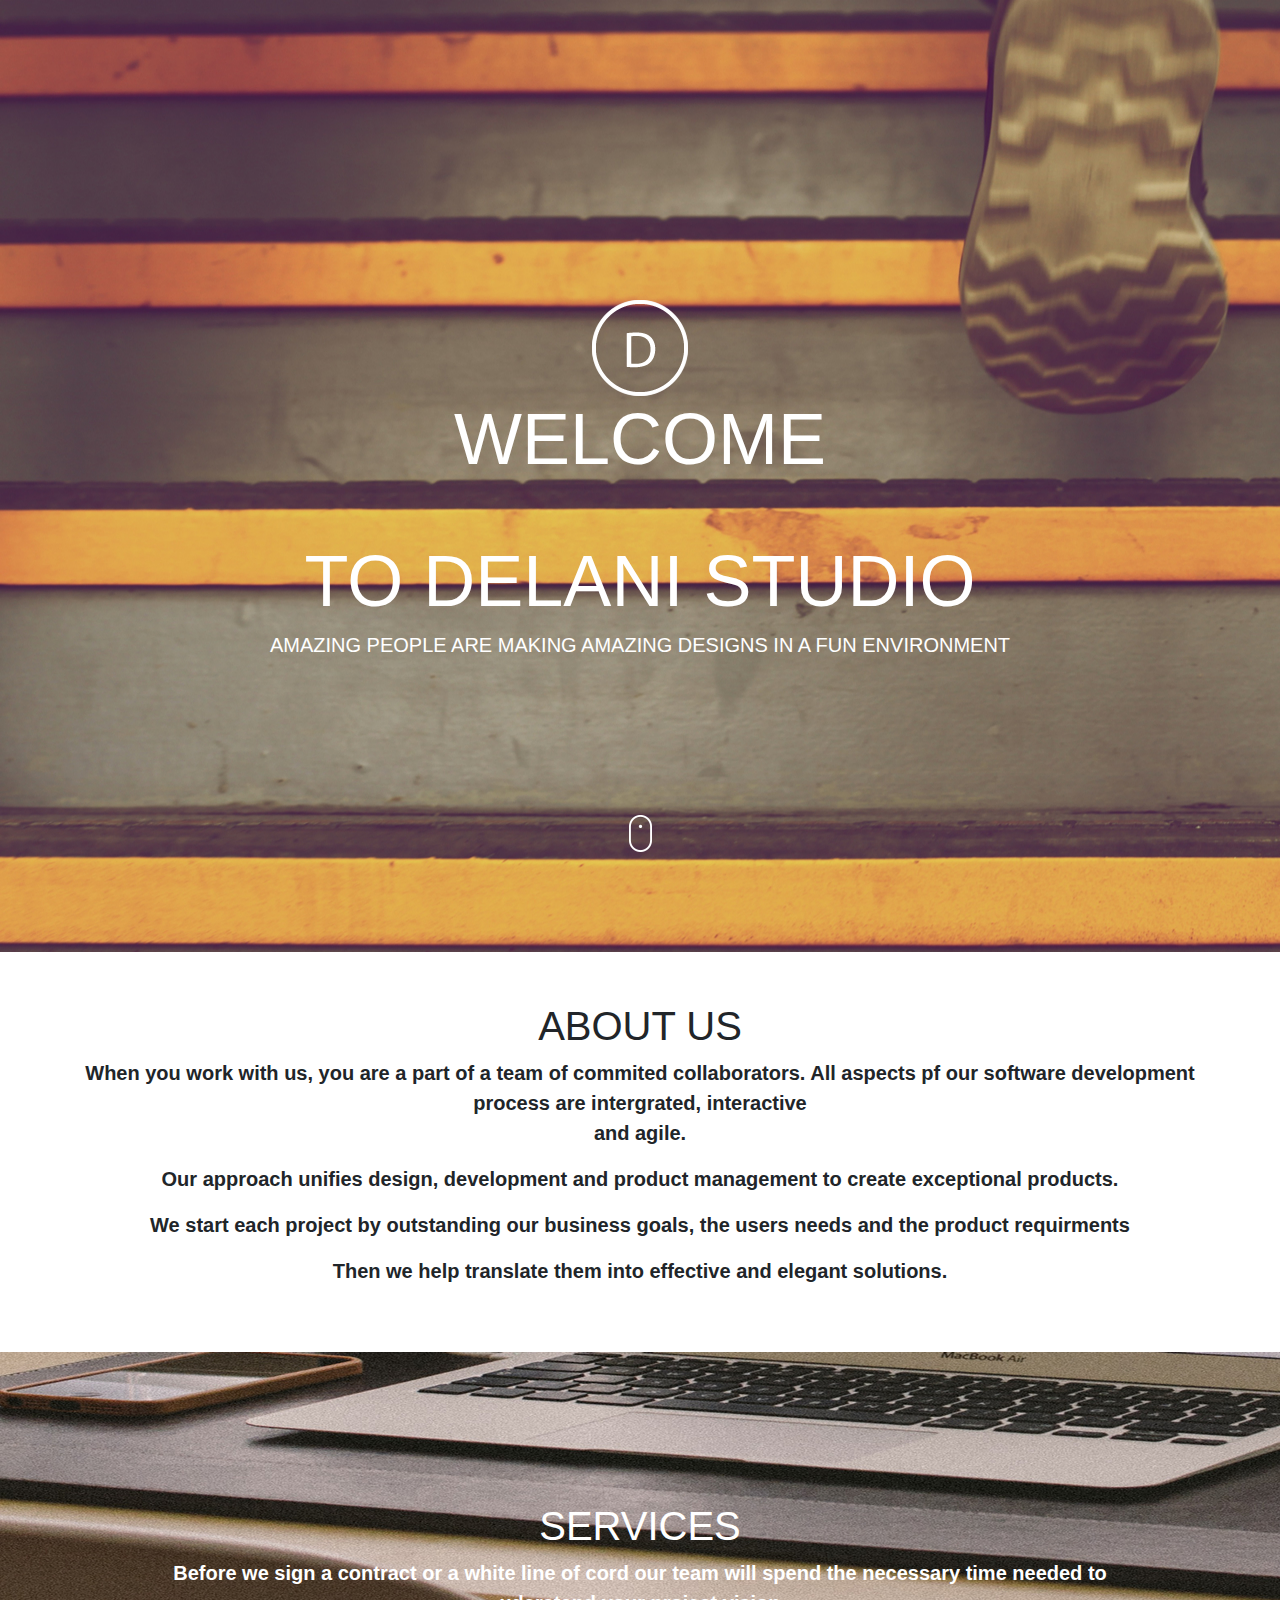
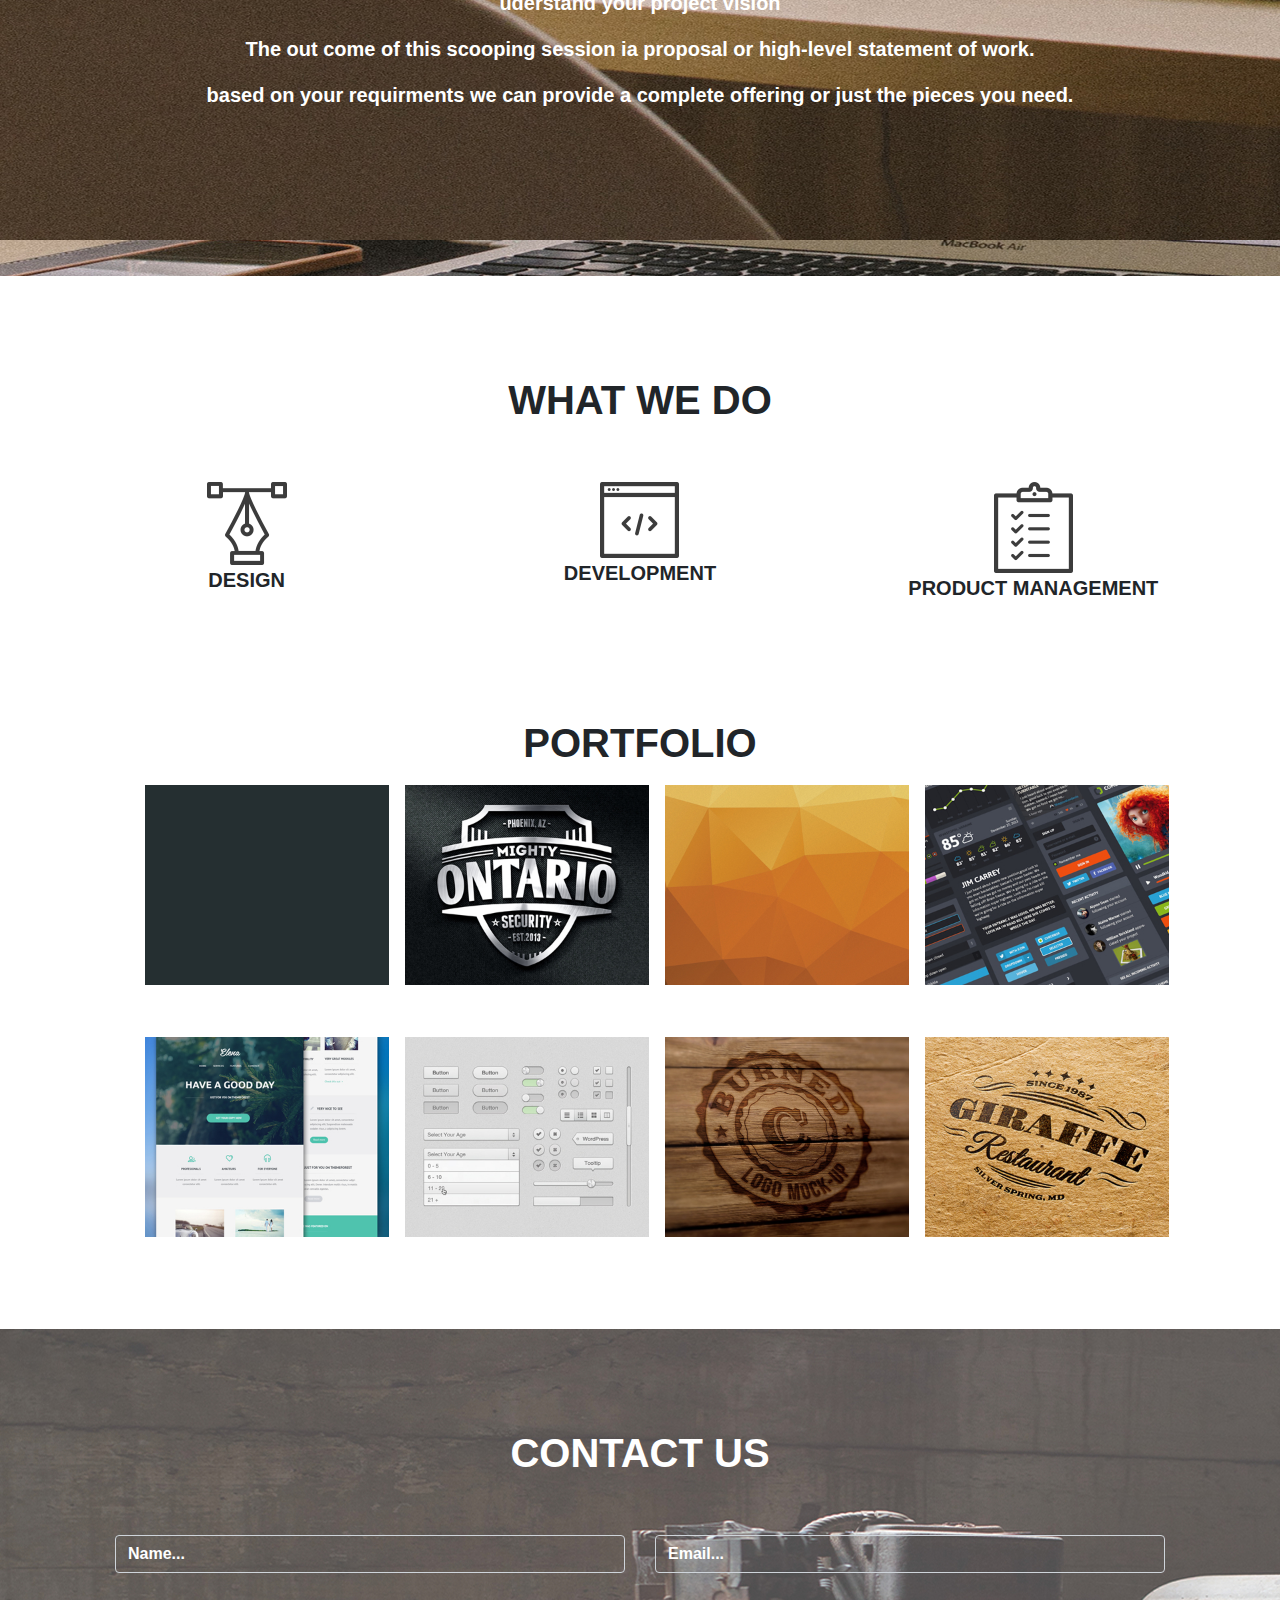
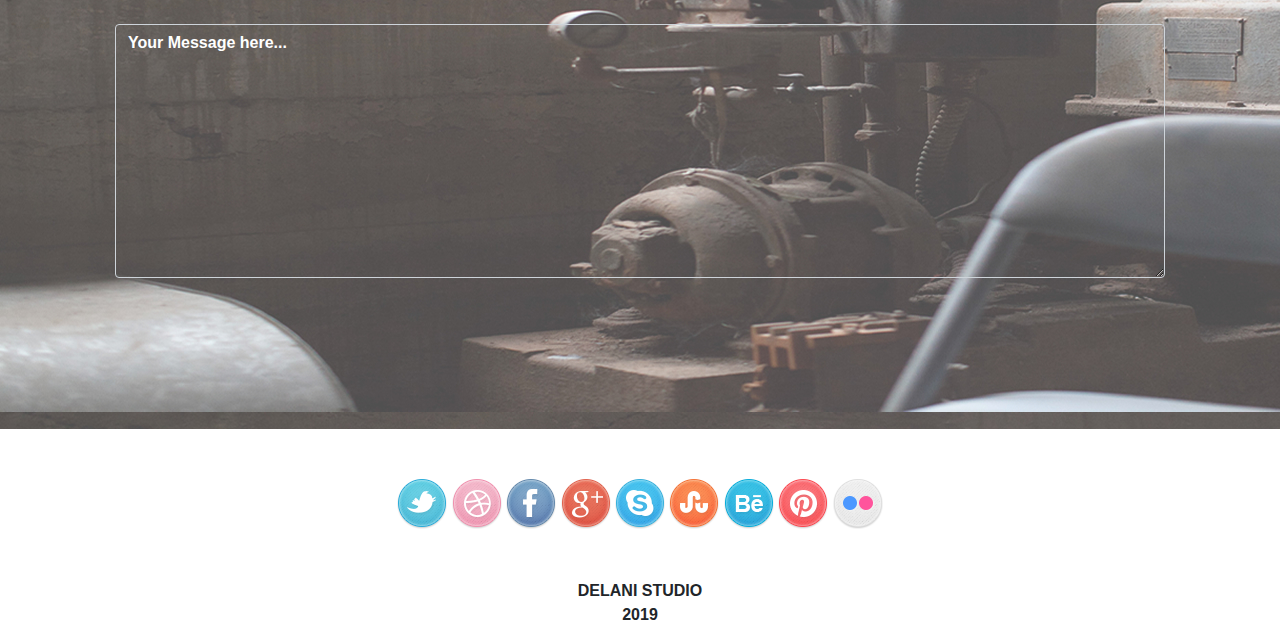
==== index.html @ 81c11852 "aadding hover lebels" ====
<!DOCTYPE html>
<html lang="en">
<head>
    <meta charset="UTF-8">
    <meta name="viewport" content="width=device-width>, initial-scale=1.0">
    <title>Document</title>
    <link rel="stylesheet" href="css/bootstrap.css">
    <link rel="stylesheet" href="css/styles.css">
    <script src="js/jquery-3.4.1.js"></script>
    <script src="js/scripts.js"></script>
</head>
<body>
    <div class="container-fluid">
<!--home-->
        <div class="row home_background">
            <div class="col-md-12 home_background_text">
                <img src="image/logo/logo.png" alt="">
                <h1 class="display-3">WELCOME</h1><br><br>
                <h1 class="display-3">TO DELANI STUDIO</h1>
                <h5>AMAZING PEOPLE ARE MAKING AMAZING DESIGNS IN A FUN ENVIRONMENT</h5>
            </div>
            <div class="col-md-12 mouse_click">
                <img src="image/mouse_click.png" alt="">
            </div>
        </div> 
<!--abt us-->
        <div class="row aboutus_section">
          <div class="col-md-12 aboutus_section_text">
              <h1 class="display-6">ABOUT US</h1>
              <p>When you work with us, you are a part of a team of commited collaborators.
                 All aspects pf our software development process are intergrated,
                 
                 
                 
                 interactive <br>
                 and agile.</p>

              <p> Our approach unifies design, development and product management to create
                 exceptional products.</p>

                <p> We start each project by outstanding our business goals, the users needs and
                 the product requirments <br>
                 <p>Then we help translate them into effective and elegant solutions.</p>
              </p>
          </div>
        </div>
        
        <!--services-->
        <div class="row services">
        <div class="col-md-12 services_section">
           <h1 class="display-6">SERVICES</h1>
           <p>Before we sign a contract or a white line of cord our team will spend the necessary time needed
               to uderstand your project vision
           </p>
           <p>The out come of this scooping session ia proposal or high-level statement of work.</p>

           <p>based on your requirments we can provide a complete offering or just the 
               pieces you need.
           </p>
        </div>
        </div>
        <!--what we do-->
        <div class="row what_we_do_section">
            <div class="col-md-12 what_we_do">
              <h1><b>WHAT WE DO</b></h1>
            </div>
            <div class="col-md-4 clickable1">
               <img src="image/services_icons/design_icon.png" alt="" class="img11">
               <p><b>DESIGN</b></p>
               <div class="textclickable1">
                   <p>Our design practice offers a full range of services including brand strategy, interaction and visual design and user experience testing.</p>
                   <p>Throughout your project, our designers create and implement visual design and workflows, solicit user feedback and work with you to make sure what gets built is what is needed.</p>
               </div>
            </div>
            <div class="col-md-4 clickable2">
               <img src="image/services_icons/dev_icon.png" alt="" class="img22">
               <p><b>DEVELOPMENT</b></p>
               <div class="textclickable2">
               <p>
                All engineers are fluent in the latest enterprise, mobile and web development technologies.</p>
                <p>They collaborate with your team to write, and improve code on a daily basis, using proven practices such as test-driven development and pair programming.
                </p>
            </div>
            </div>
            <div class="col-md-4 clickable3">
                <img src="image/services_icons/product_icon.png" alt="" class="img33">
                <p><b>PRODUCT MANAGEMENT</b></p>
                <div class="textclickable3">
                    <p>Planning and development is iterative. Because we are constantly coding and testing, the products we build are always ready to go live. </p>
                    <p>This iterative process allows for changes as business requirements evolve.</p>
                </div>
            </div>
        </div>
        <!--portfolio-->
        <div class="container">
            <div class="row portfolio">
                <div class="col-md-12 portfolio_section">
                   <h1><b>PORTFOLIO</b></h1>
                </div>
                <div class="col-md-3 port1">
                    <figure class="port-item">
                   <img src="image/portfolio/work4.jpg" alt="" class="image_class">
                   <figcaption class="img-name">
                       <h5>work1</h5>
                   </figcaption>
                </figure>
                </div>
                <div class="col-md-3 port2">
                    <figure class ="port-item">
                    <img src="image/portfolio/work3.jpg" alt="" class="image_class">
                    <figcaption class="img-name">
                        <h5>work2</h5>
                    </figcaption>
                </figure>
                </div>
                <div class="col-md-3 port3">
                    <figure class="port-item">
                    <img src="image/portfolio/work2.jpg" alt=""  class="image_class">
                    <figcaption class="img-name">
                        <h5>work3</h5>
                    </figcaption>
                </figure>
                </div>
                <div class="col-md-3 port4">
                    <figure class="port-item">
                    <img src="image/portfolio/work1.jpg" alt=""  class="image_class">
                    <figcaption class="img-name">
                        <h5>work4</h5>
                    </figcaption>
                </figure>
                </div>
                <div class="col-md-3">
                    <figure class="port-item">
                    <img src="image/portfolio/work5.jpg" alt="" class="image_class">
                    <figcaption class="img-name">
                        <h5>work5</h5>
                    </figcaption>
                </figure>
                </div>
                <div class="col-md-3">
                    <figure class="port-item">
                    <img src="image/portfolio/work6.jpg" alt="" class="image_class">
                    <figcaption class="img-name">
                        <h5>work6</h5>
                    </figcaption>
                </figure>
                </div>
                <div class="col-md-3">
                    <figure class="port-item">
                    <img src="image/portfolio/work7.jpg" alt="" class="image_class">
                    <figcaption class="img-name">
                        <h5>work7</h5>
                    </figcaption>
                </figure>
                </div>
                <div class="col-md-3">
                    <figure class="port-item">
                    <img src="image/portfolio/work8.jpg" alt="" class="image_class">
                    <figcaption class="img-name">
                        <h5>work8</h5>
                    </figcaption>
                </figure>
                </div>
            </div>
        </div>
        <!--contact us-->
        <div class="row contact_us_section">
            <div class="col-md-12 contact_us">
                <h1><b>CONTACT US</b></h1>
            </div>
            <div class="col-md-6">
                <input type="text" class="form-control transparent" id="formGroupExampleInput" placeholder="Name...">
            </div>
            <div class="col-md-6">
                <input type="text" class="form-control transparent" id="formGroupExampleInput" placeholder="Email...">
            </div>
            <div class="col-md-12">
                <textarea class="form-control transparent" id="exampleFormControlTextarea1" rows="10" placeholder="Your Message here..."></textarea>
              </div>
        </div>
        <!--social icons-->
        <div class="row social_icons_section">
            <div class="col-md-12 social_icons">
                <img src="image/social_icons/twitter.png" alt="">
                <img src="image/social_icons/dribble.png" alt="">
                <img src="image/social_icons/facebook.png" alt="">
                <img src="image/social_icons/g_plus.png" alt="">
                <img src="image/social_icons/skype.png" alt="">
                <img src="image/social_icons/stumble_upon.png" alt="">
                <img src="image/social_icons/behance.png" alt="">
                <img src="image/social_icons/pinterest.png" alt="">
                <img src="image/social_icons/flickr.png" alt="">
            </div> 
        </div>
        <!--delani end-->
        <div class="row denlani_end_section">
            <div class="col-md-12 delani_end">
                <p><b>DELANI STUDIO<br>2019</b></p>
             
            </div>
        </div>
    </div>
</body>
</html>
---- css/styles.css ----
.home_background{
    height: auto;
    width: auto;
    background-image: url("../image/backgrounds/h_img.jpg");
}
.home_background_text{
    color: white;
    text-align: center;
    margin-top: 300px;
}
.mouse_click{
    text-align: center;
    margin-top: 50px;
    padding: 100px;
}
.aboutus_section_text{
    text-align: center;
    padding: 50px;
    font-weight: bold;
    font-size: 20px;
}
.services_section{
    background-image: url("../image/backgrounds/s_image.jpg");
    height: auto;
    width: auto;
    text-align: center;
    color: white;
    padding: 150px;
    font-size: 20px;
    font-weight: bold;
}
.what_we_do_section{
    height: auto;
    width: auto;
    padding: 50px;
    font-size: 20px;
    text-align: center;
}
.what_we_do{
    padding: 50px;
    text-align: center;
    font-size: 20px;
    font-weight: bold;
}
.portfolio_section{
    text-align: center;
    height: auto;
    width: auto;
}
.image_class{
    margin: 10px;
    height: 200px;
    width: auto;
}
.port{
    width: 25em;
    margin: 2em auto;
}
.port-item{
    height: auto;
    width: 48.618784527%;
    float: left;
    margin-bottom: 2em;
    position: relative;
}
.port-item:first-child{
    margin-right:2.762430939%;
}
.port-item-img{
    width: 100%;
}
.port-item:hover .img-name{
    /*opacity:1;*/
}
.img-name{
    position: absolute;
    top: 0;
    margin: 0;
    height: 100%;
    width: 100%;
    text-align: center;
    display: none;
    background-color: white;
    font-weight: ;
}
.img-name h5{
    position: absolute;
    color: black;
    top: 33%;
    width: 100%;
    text-align: center;
    font-weight: 20px;
}
.portfolio{
    text-align: center;
    padding: 50px;
}

.contact_us_section{
    background-image: url("../image/backgrounds/c_image.jpg");
    height: 700px;
    width: auto;
    text-align: center;
    color: white;
    padding: 100px;
}
.transparent{
    background-color: rgba(0, 0, 0, 0);
    color: white;
}
.form-control::-webkit-input-placeholder{
    color: white;
    font-weight: bold;
}
.social_icons{
    padding: 50px;
    height: auto;
    width: auto;
    text-align: center;
}
.delani_end{
    height: auto;
    width: auto;
    text-align: center;
}
.textclickable1,.textclickable2,.textclickable3{
    display: none;
}
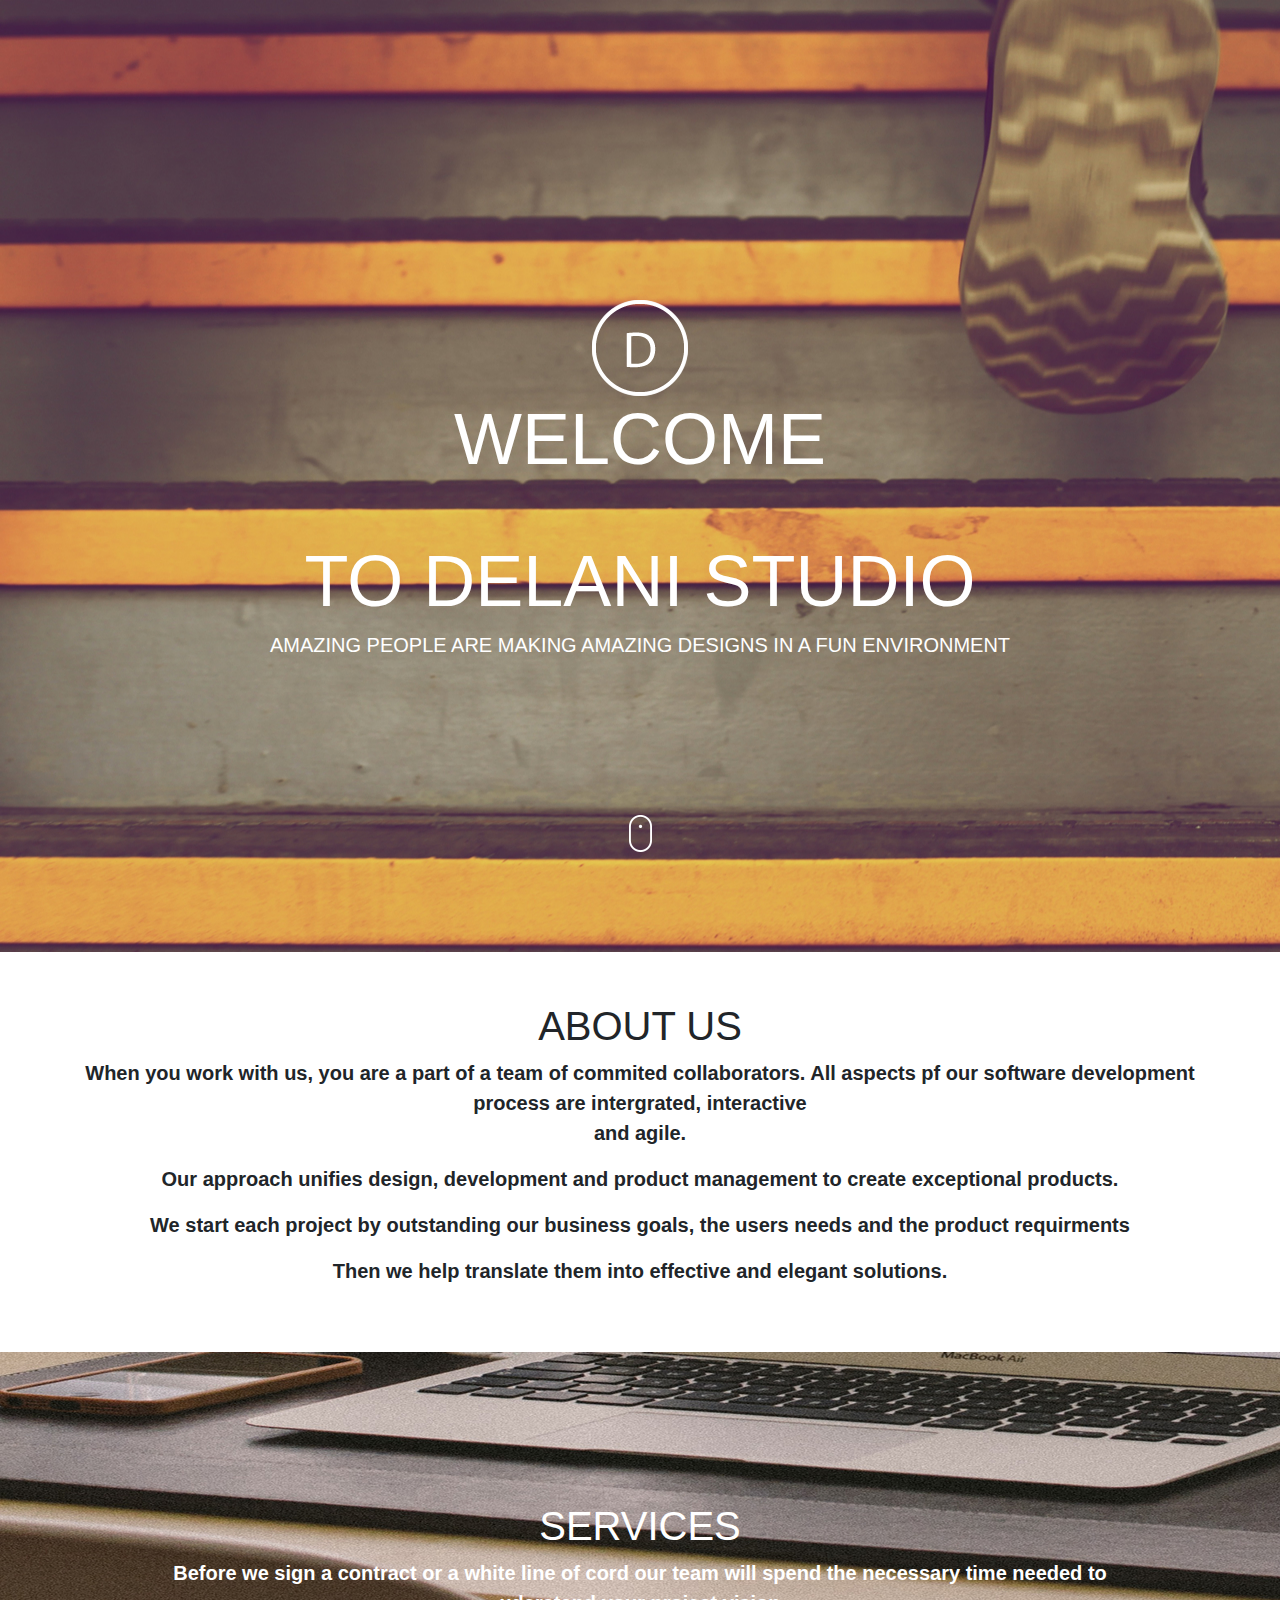
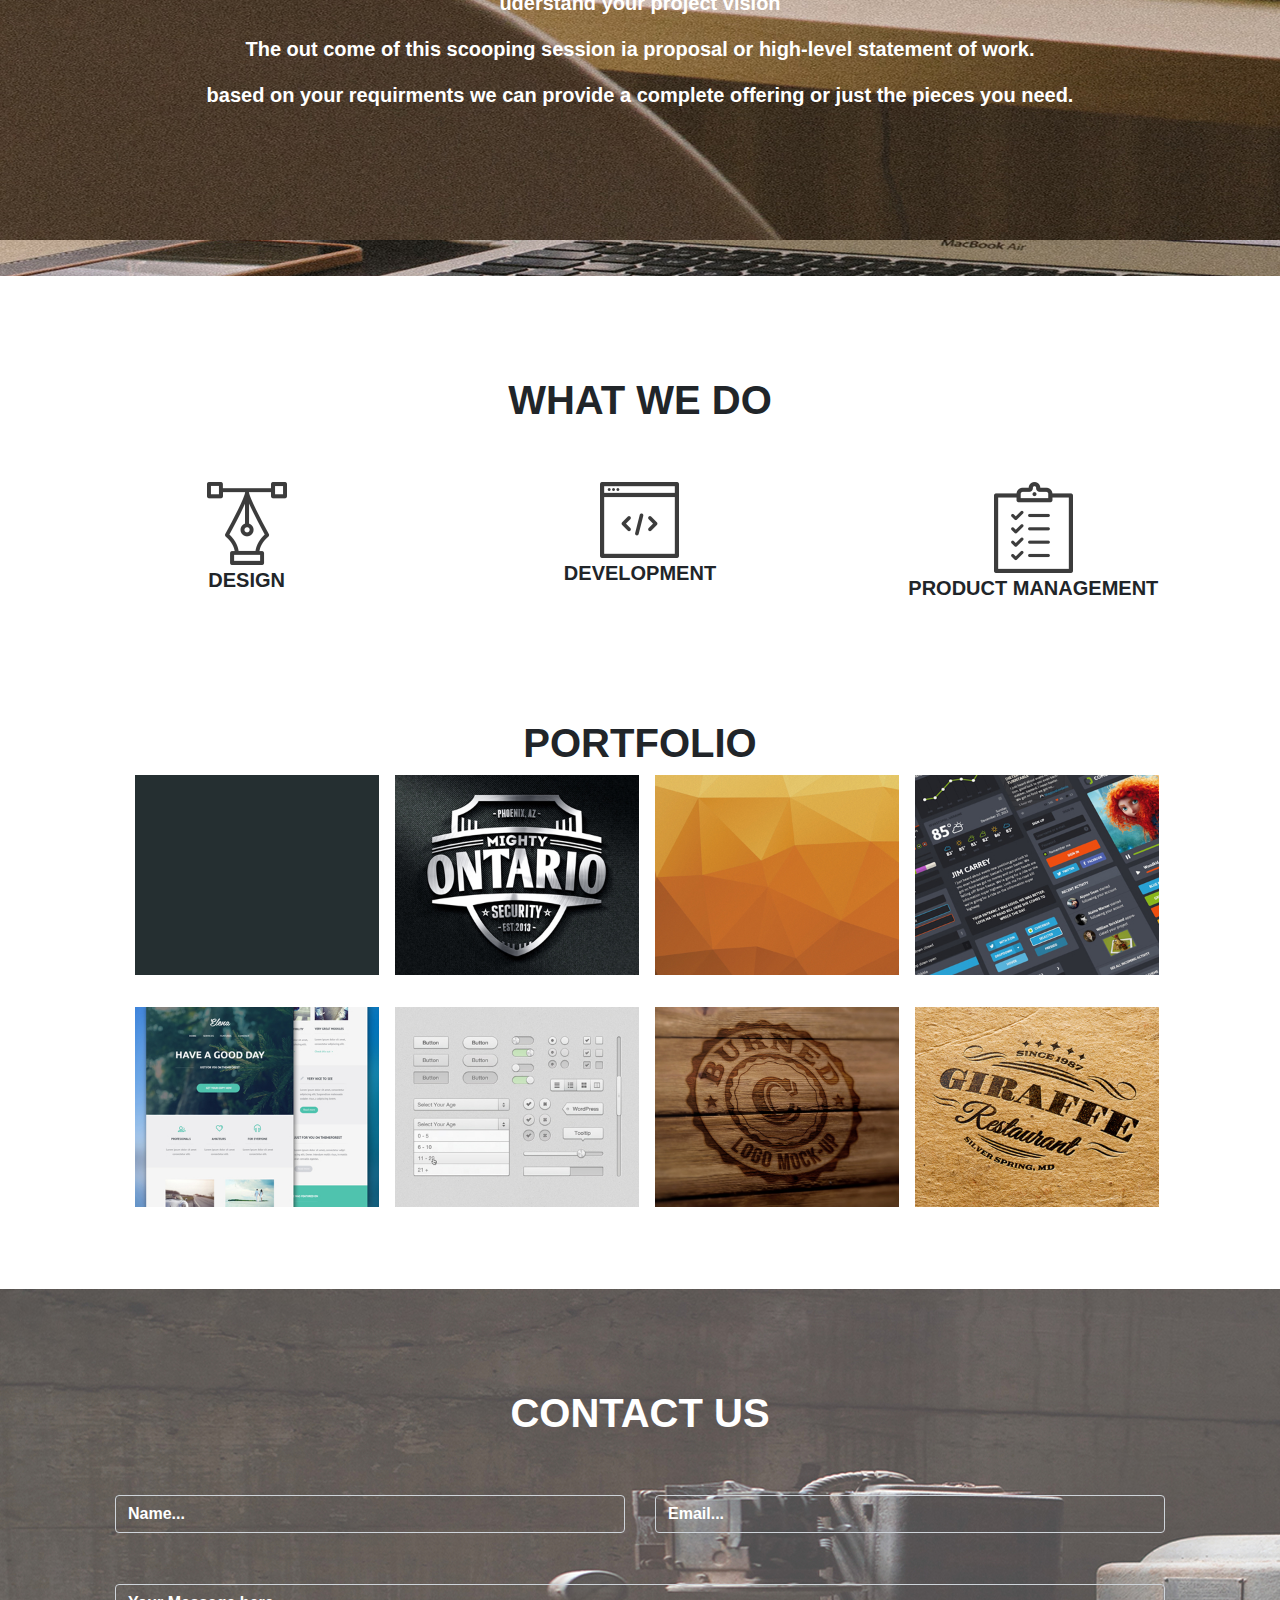
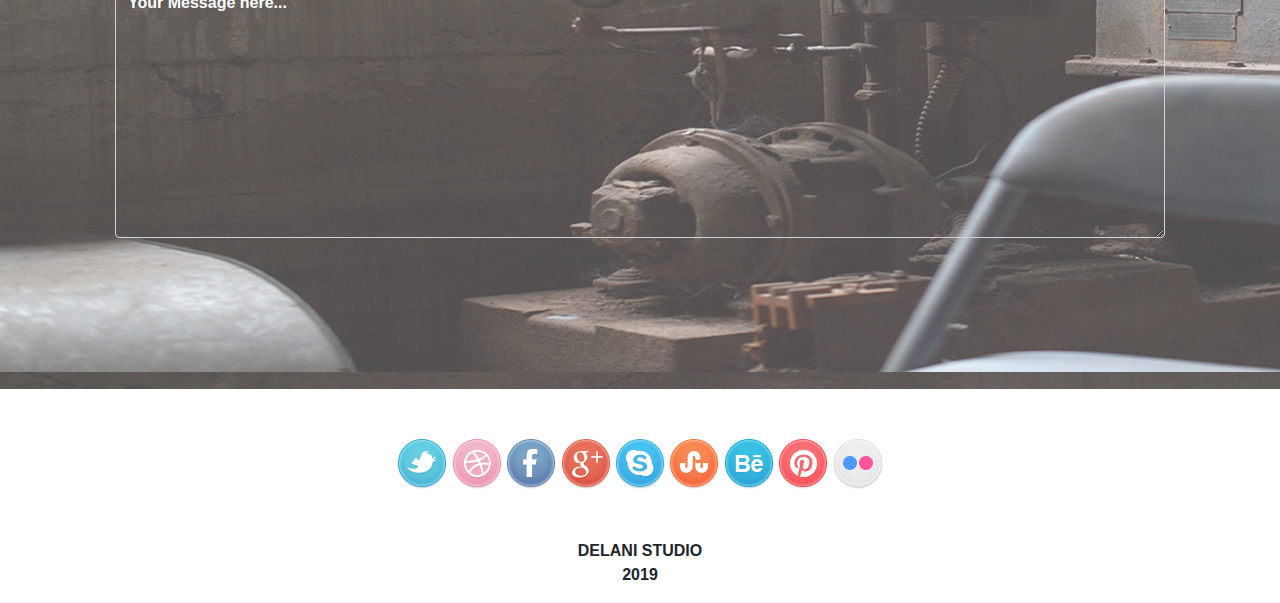
==== commit f346d492: "made hover responsive" ====
--- a/index.html
+++ b/index.html
@@ -97,69 +97,69 @@
                 <div class="col-md-12 portfolio_section">
                    <h1><b>PORTFOLIO</b></h1>
                 </div>
-                <div class="col-md-3 port1">
-                    <figure class="port-item">
-                   <img src="image/portfolio/work4.jpg" alt="" class="image_class">
-                   <figcaption class="img-name">
-                       <h5>work1</h5>
-                   </figcaption>
-                </figure>
-                </div>
-                <div class="col-md-3 port2">
-                    <figure class ="port-item">
-                    <img src="image/portfolio/work3.jpg" alt="" class="image_class">
-                    <figcaption class="img-name">
-                        <h5>work2</h5>
+                <div class="col-md-3">
+                    <figure class="gallery-item">
+                        <img src="image/portfolio/work4.jpg" class="image_class">
+                        <figcaption class="img-title">
+                            <h5>project1</h5>    
+                        </figcaption>
+                    </figure>
+                </div>
+                <div class="col-md-3">
+                    <figure class="gallery-item">
+                        <img src="image/portfolio/work3.jpg" class="image_class">
+                        <figcaption class="img-title">
+                            <h5>project2</h5>    
+                        </figcaption>
+                    </figure>
+                </div>
+                <div class="col-md-3">
+                    <figure class="gallery-item">
+                        <img src="image/portfolio/work2.jpg" class="image_class">
+                        <figcaption class="img-title">
+                            <h5>project3</h5>    
+                        </figcaption>
+                    </figure>
+                </div>
+                <div class="col-md-3">
+                    <figure class="gallery-item">
+                        <img src="image/portfolio/work1.jpg" class="image_class">
+                        <figcaption class="img-title">
+                            <h5>project4</h5>    
+                        </figcaption>
+                    </figure>
+                </div>
+                <div class="col-md-3">
+                    <figure class="gallery-item">
+                    <img src="image/portfolio/work5.jpg" class="image_class" >
+                    <figcaption class="img-title">
+                        <h5>project5</h5>
                     </figcaption>
                 </figure>
                 </div>
-                <div class="col-md-3 port3">
-                    <figure class="port-item">
-                    <img src="image/portfolio/work2.jpg" alt=""  class="image_class">
-                    <figcaption class="img-name">
-                        <h5>work3</h5>
-                    </figcaption>
-                </figure>
-                </div>
-                <div class="col-md-3 port4">
-                    <figure class="port-item">
-                    <img src="image/portfolio/work1.jpg" alt=""  class="image_class">
-                    <figcaption class="img-name">
-                        <h5>work4</h5>
-                    </figcaption>
-                </figure>
-                </div>
-                <div class="col-md-3">
-                    <figure class="port-item">
-                    <img src="image/portfolio/work5.jpg" alt="" class="image_class">
-                    <figcaption class="img-name">
-                        <h5>work5</h5>
-                    </figcaption>
-                </figure>
-                </div>
-                <div class="col-md-3">
-                    <figure class="port-item">
-                    <img src="image/portfolio/work6.jpg" alt="" class="image_class">
-                    <figcaption class="img-name">
-                        <h5>work6</h5>
-                    </figcaption>
-                </figure>
-                </div>
-                <div class="col-md-3">
-                    <figure class="port-item">
-                    <img src="image/portfolio/work7.jpg" alt="" class="image_class">
-                    <figcaption class="img-name">
-                        <h5>work7</h5>
-                    </figcaption>
-                </figure>
-                </div>
-                <div class="col-md-3">
-                    <figure class="port-item">
-                    <img src="image/portfolio/work8.jpg" alt="" class="image_class">
-                    <figcaption class="img-name">
-                        <h5>work8</h5>
-                    </figcaption>
-                </figure>
+                <div class="col-md-3">
+                    <figure class="gallery-item">
+                        <img src="image/portfolio/work6.jpg" class="image_class">
+                        <figcaption class="img-title">
+                            <h5>project6</h5>    
+                        </figcaption>
+                    </figure>
+                </div>
+                <div class="col-md-3">
+                    <figure class="gallery-item">
+                        <img src="image/portfolio/work7.jpg" class="image_class">
+                        <figcaption class="img-title">
+                            <h5>project7</h5>    
+                        </figcaption>
+                    </figure>
+                </div>
+                <div class="col-md-3">
+                    <figure class="gallery-item">
+                        <img src="image/portfolio/work8.jpg" class="image_class">
+                        <figcaption class="img-title">
+                            <h5>project8</h5>    
+                        </figcaption>
+                    </figure>
                 </div>
             </div>
         </div>
--- a/css/styles.css
+++ b/css/styles.css
@@ -48,49 +48,45 @@
     width: auto;
 }
 .image_class{
-    margin: 10px;
     height: 200px;
     width: auto;
 }
-.port{
+.gallery {
     width: 25em;
     margin: 2em auto;
 }
-.port-item{
+
+.gallery-item {
     height: auto;
     width: 48.618784527%;
     float: left;
     margin-bottom: 2em;
     position: relative;
 }
-.port-item:first-child{
-    margin-right:2.762430939%;
-}
-.port-item-img{
-    width: 100%;
-}
-.port-item:hover .img-name{
-    /*opacity:1;*/
-}
-.img-name{
+
+    .gallery-item:first-child {
+        margin-right: 2.762430939%;
+    }
+.img-title {
     position: absolute;
     top: 0;
     margin: 0;
     height: 100%;
     width: 100%;
     text-align: center;
-    display: none;
-    background-color: white;
-    font-weight: ;
+    opacity: 0.5;
+    display: none; /* comment this out for CSS hover */
+    background-color:white;
+    /*transition: all 0.5s ease;*/
 }
-.img-name h5{
-    position: absolute;
-    color: black;
-    top: 33%;
-    width: 100%;
-    text-align: center;
-    font-weight: 20px;
-}
+
+    .img-title h5 {
+        position: absolute;
+        color:black;
+        top: 33%;
+        width: 100%;
+        text-align: center;
+    }
 .portfolio{
     text-align: center;
     padding: 50px;
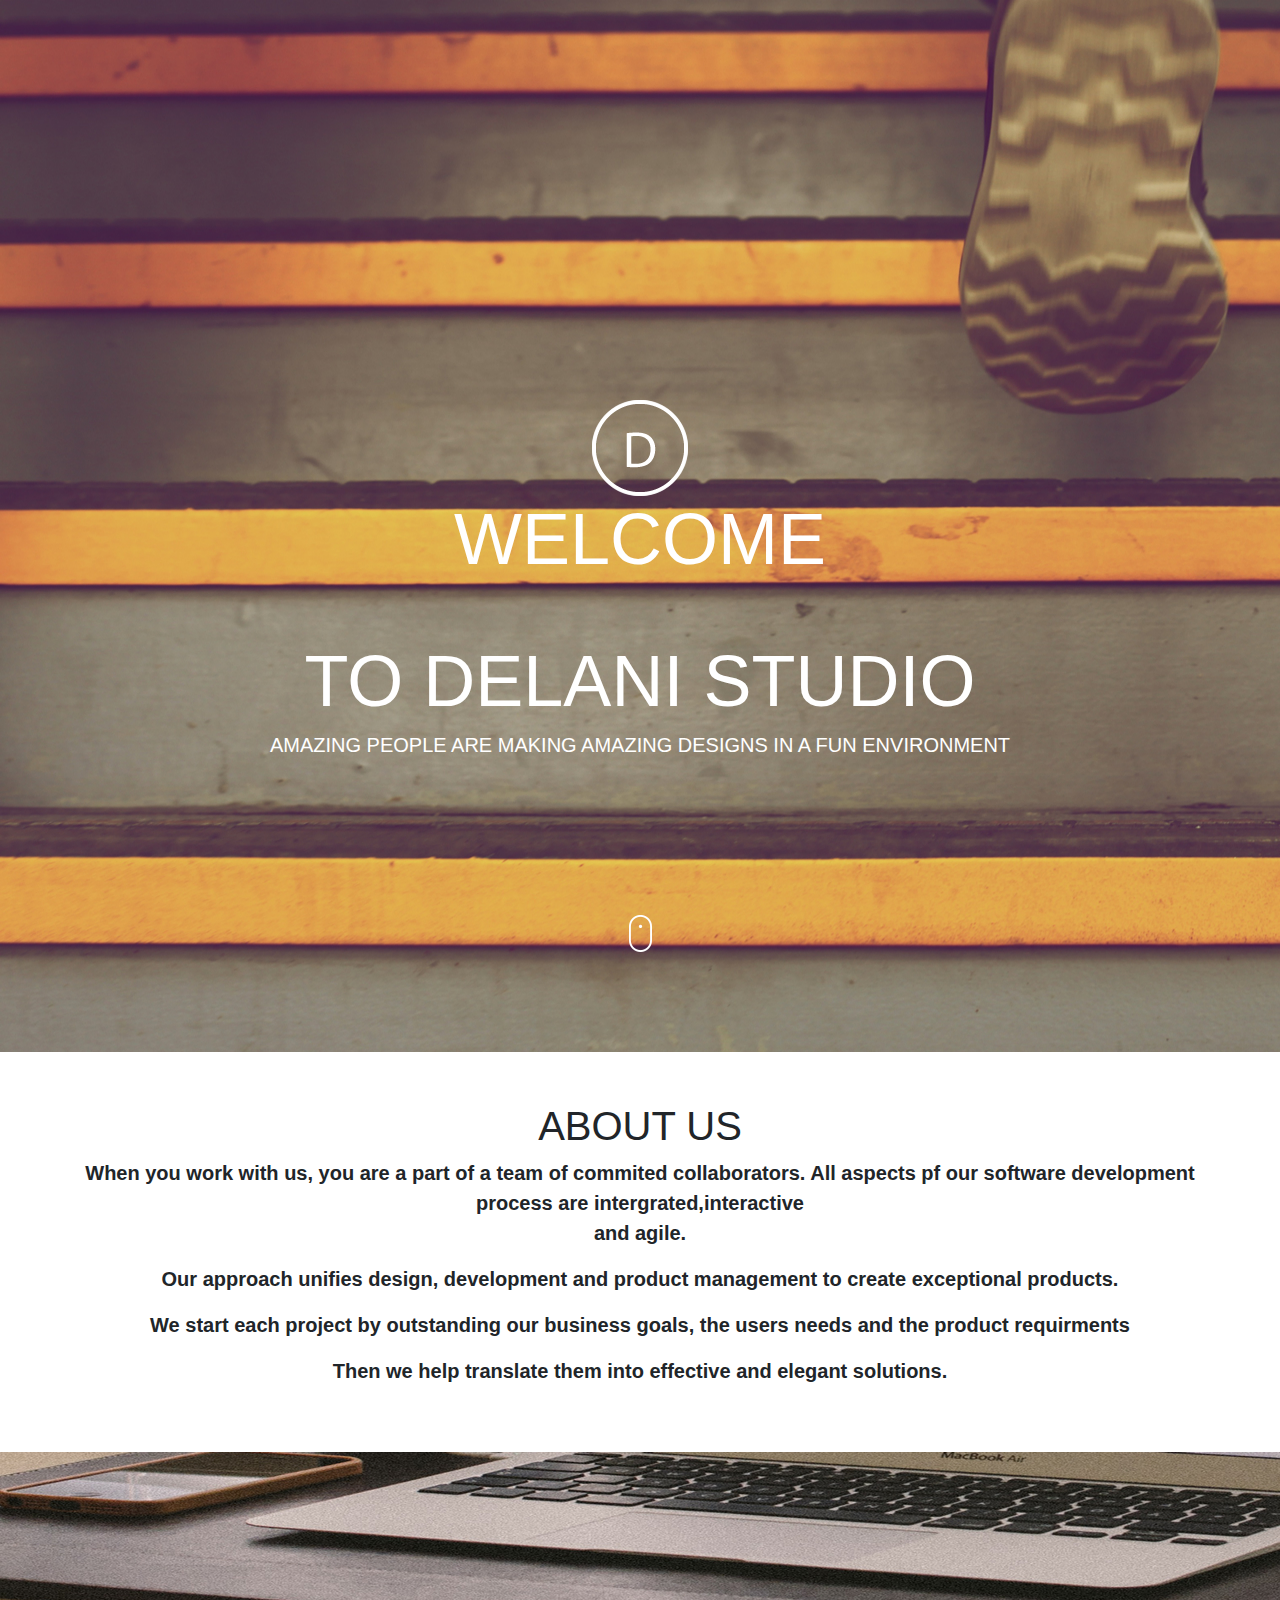
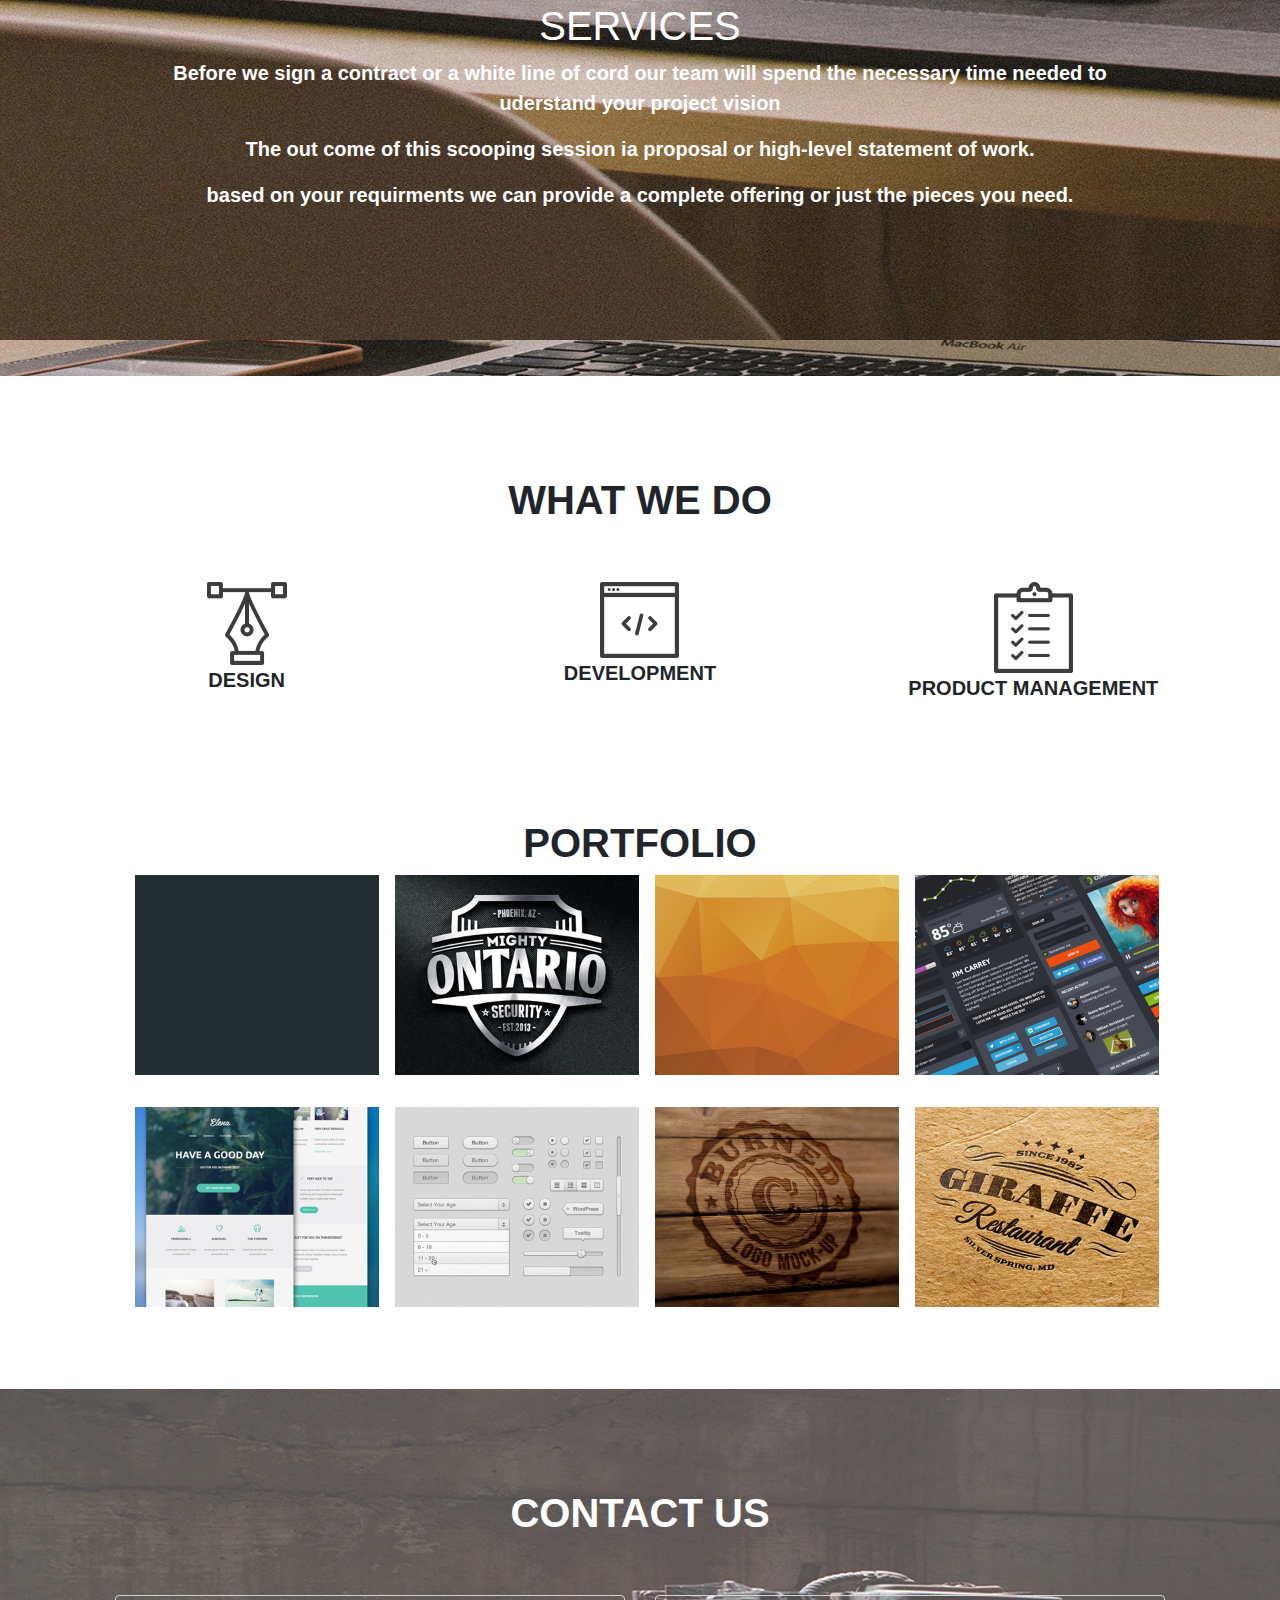
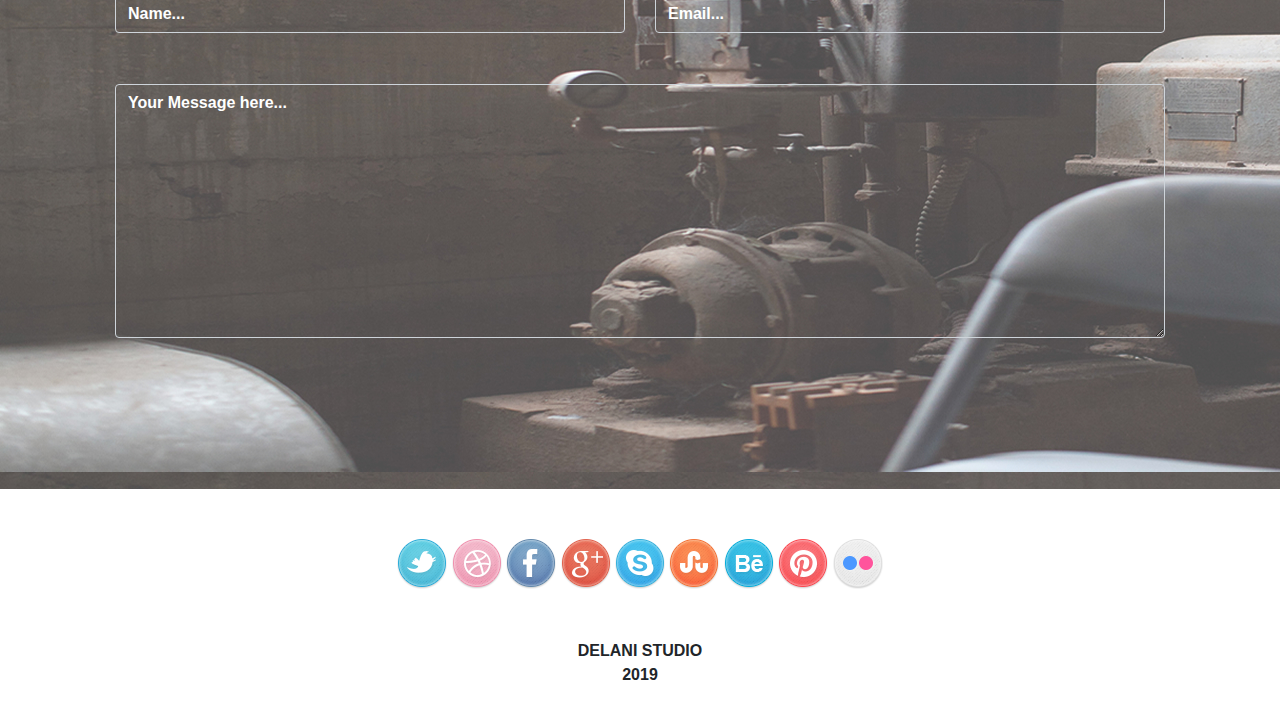
==== commit 77b7fd71: "added padding on home background text" ====
--- a/index.html
+++ b/index.html
@@ -28,11 +28,7 @@
           <div class="col-md-12 aboutus_section_text">
               <h1 class="display-6">ABOUT US</h1>
               <p>When you work with us, you are a part of a team of commited collaborators.
-                 All aspects pf our software development process are intergrated,
-                 
-                 
-                 
-                 interactive <br>
+                 All aspects pf our software development process are intergrated,interactive <br>
                  and agile.</p>
 
               <p> Our approach unifies design, development and product management to create
@@ -51,10 +47,10 @@
            <h1 class="display-6">SERVICES</h1>
            <p>Before we sign a contract or a white line of cord our team will spend the necessary time needed
                to uderstand your project vision
-           </p>
-           <p>The out come of this scooping session ia proposal or high-level statement of work.</p>
+              </p>
+               <p>The out come of this scooping session ia proposal or high-level statement of work.</p>
 
-           <p>based on your requirments we can provide a complete offering or just the 
+               <p>based on your requirments we can provide a complete offering or just the 
                pieces you need.
            </p>
         </div>
@@ -74,9 +70,9 @@
             </div>
             <div class="col-md-4 clickable2">
                <img src="image/services_icons/dev_icon.png" alt="" class="img22">
-               <p><b>DEVELOPMENT</b></p>
-               <div class="textclickable2">
-               <p>
+                <p><b>DEVELOPMENT</b></p>
+                <div class="textclickable2">
+                     <p>
                 All engineers are fluent in the latest enterprise, mobile and web development technologies.</p>
                 <p>They collaborate with your team to write, and improve code on a daily basis, using proven practices such as test-driven development and pair programming.
                 </p>
@@ -199,6 +195,7 @@
              
             </div>
         </div>
+        
     </div>
 </body>
 </html>--- a/css/styles.css
+++ b/css/styles.css
@@ -6,7 +6,7 @@
 .home_background_text{
     color: white;
     text-align: center;
-    margin-top: 300px;
+    margin-top: 400px;
 }
 .mouse_click{
     text-align: center;
@@ -80,7 +80,7 @@
     /*transition: all 0.5s ease;*/
 }
 
-    .img-title h5 {
+.img-title h5 {
         position: absolute;
         color:black;
         top: 33%;
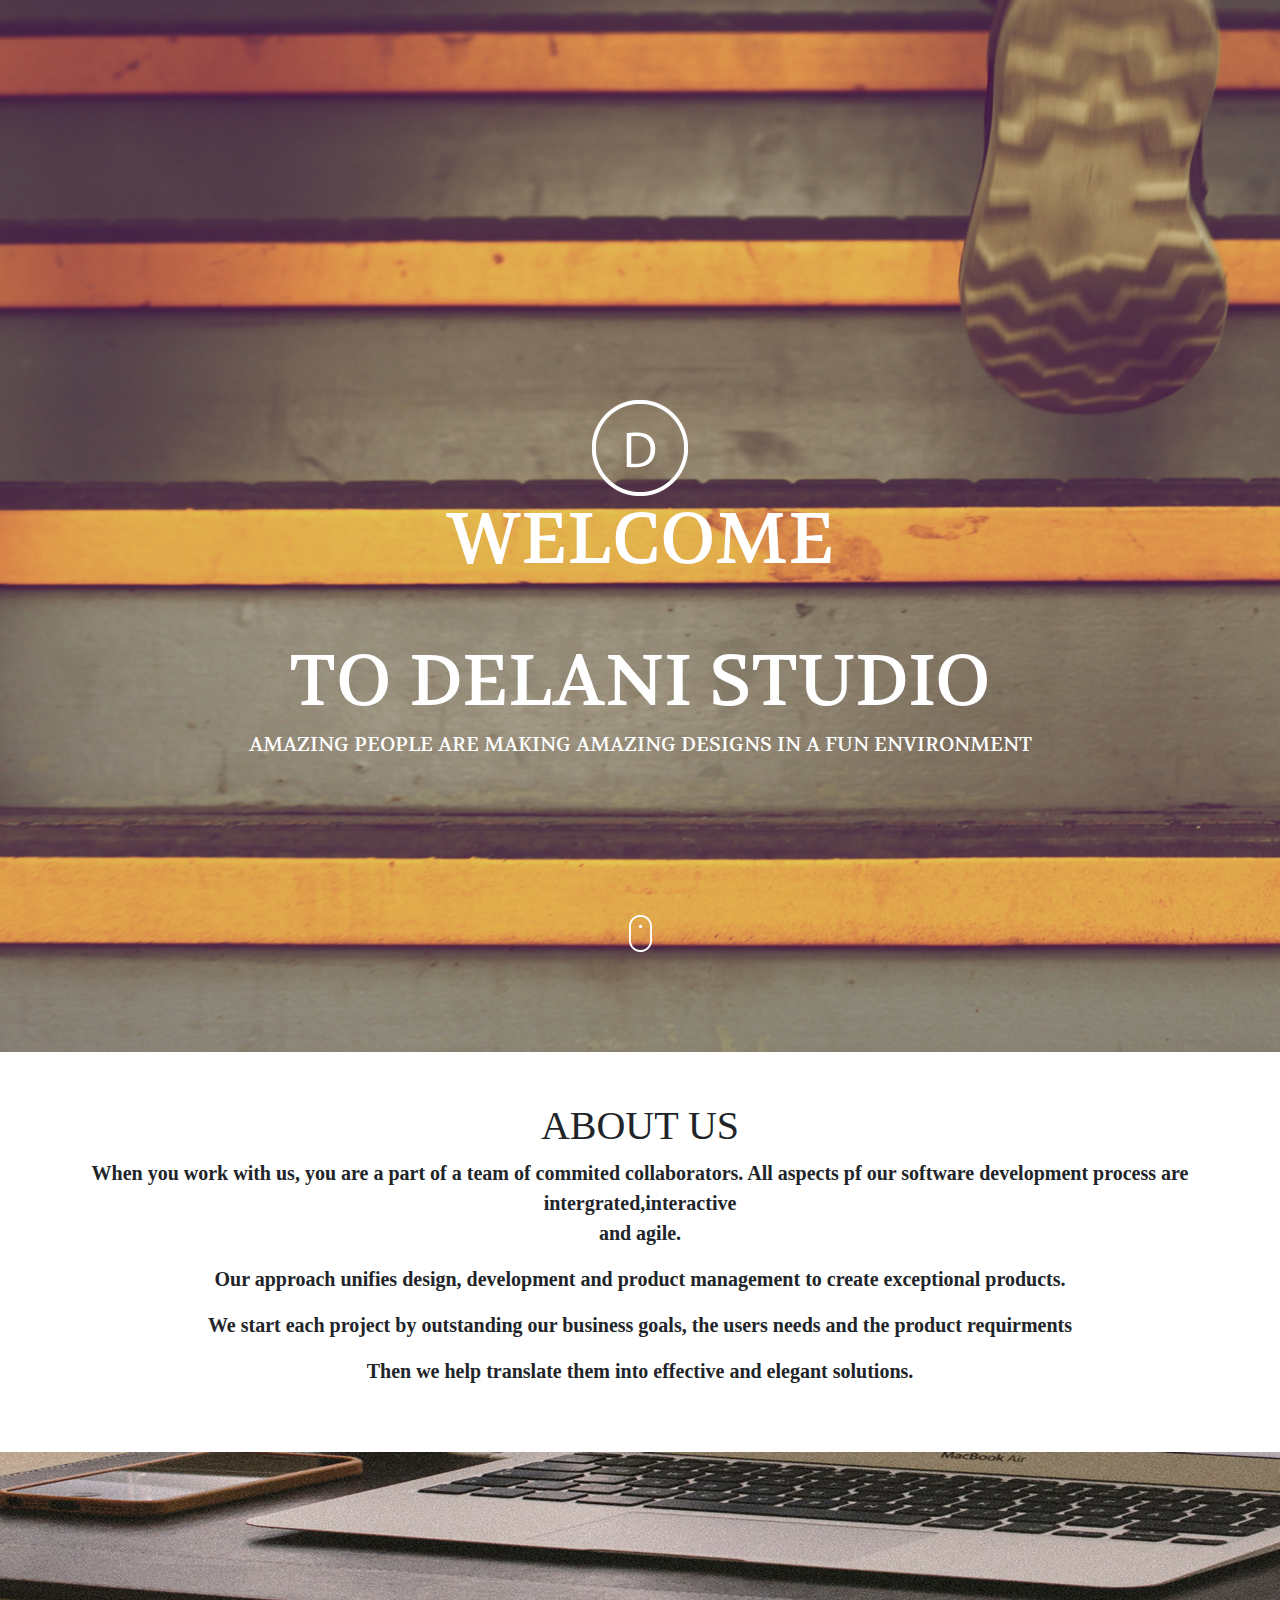
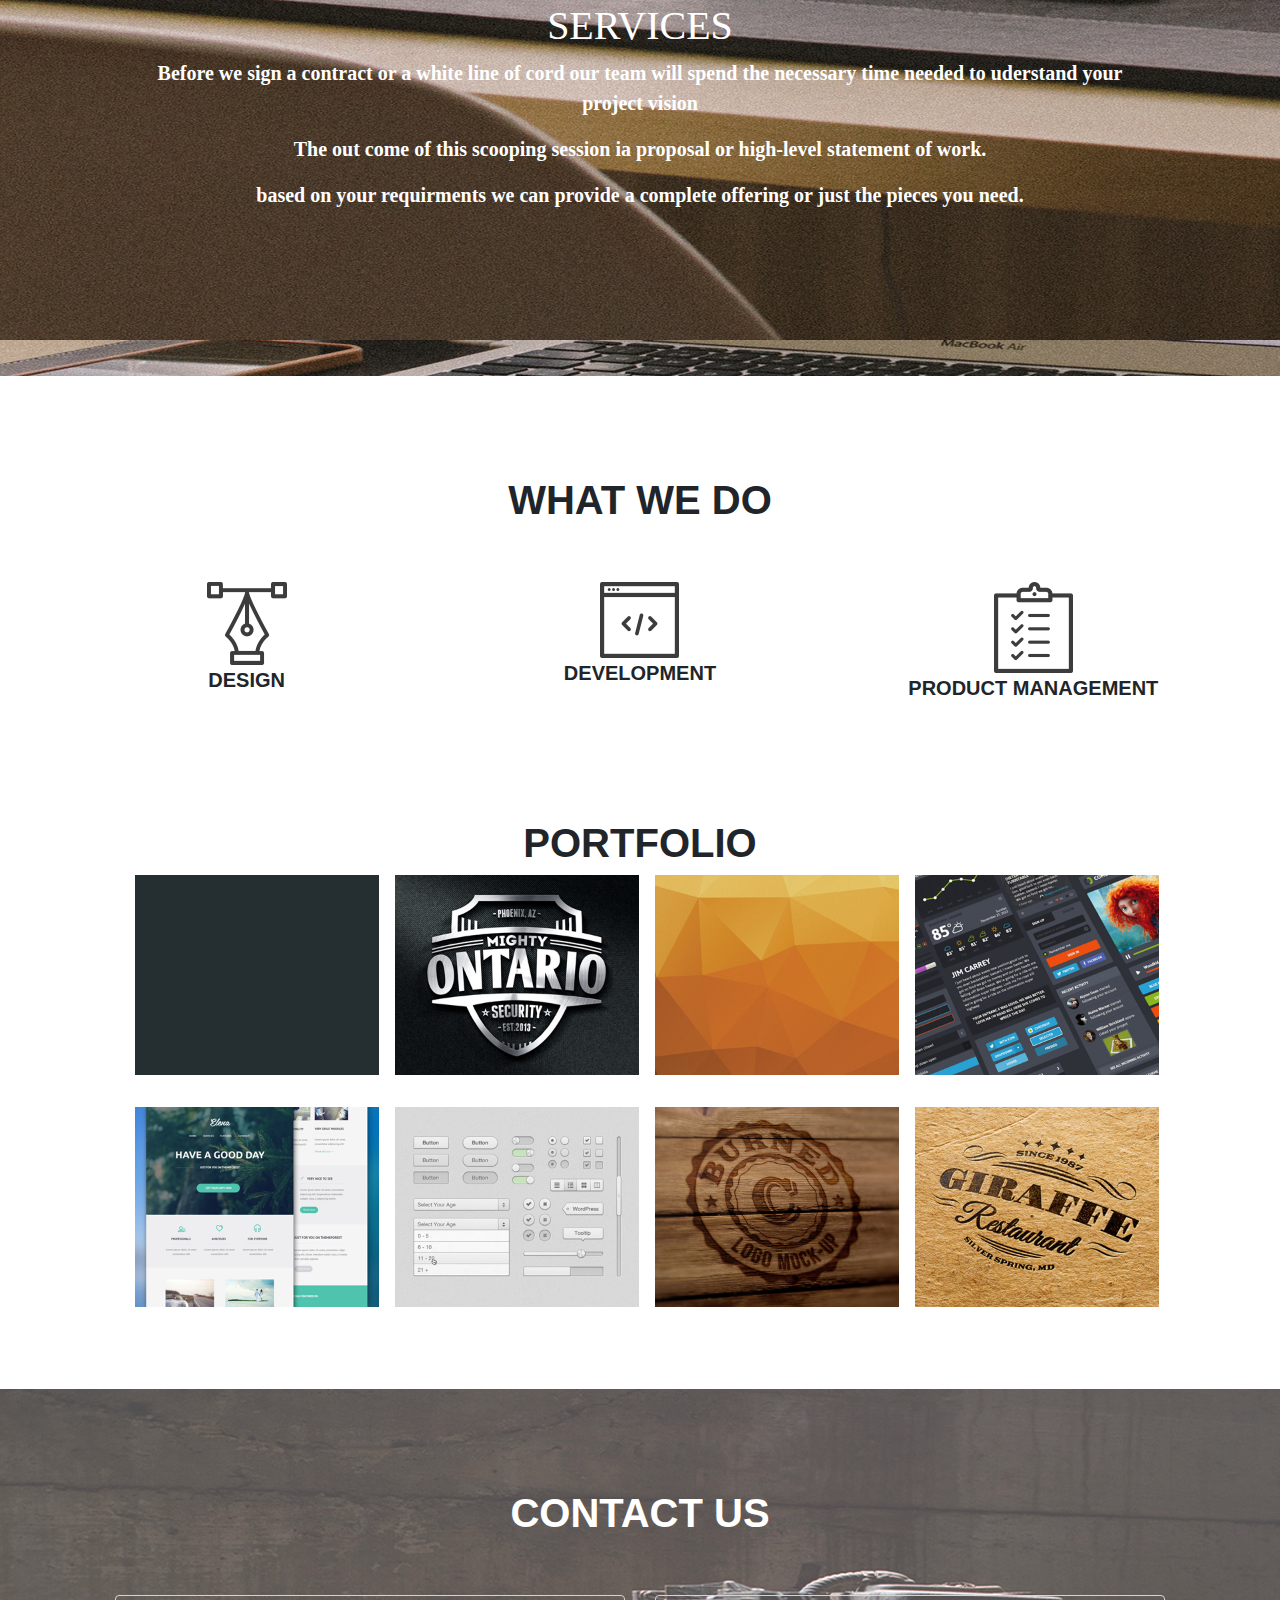
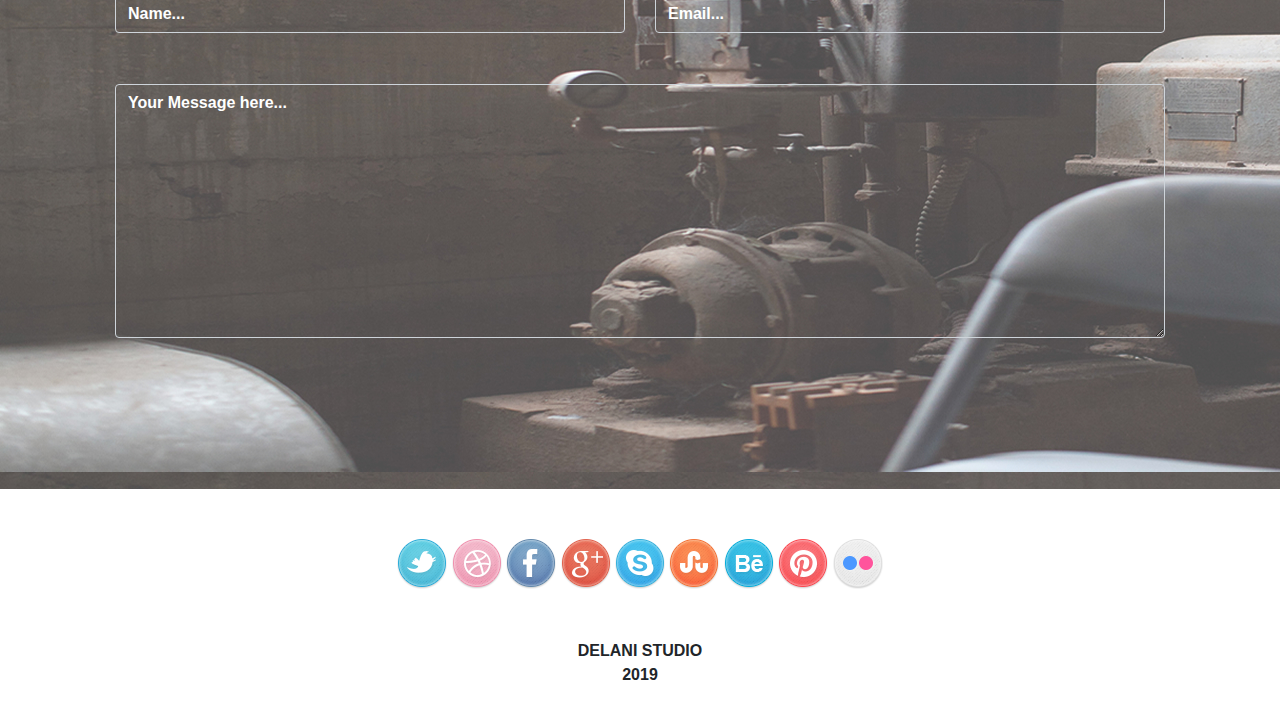
==== commit 559e2730: "added font-family to text" ====
--- a/index.html
+++ b/index.html
@@ -8,6 +8,8 @@
     <link rel="stylesheet" href="css/styles.css">
     <script src="js/jquery-3.4.1.js"></script>
     <script src="js/scripts.js"></script>
+    <link href="https://fonts.googleapis.com/css?family=Barlow+Condensed|Old+Standard+TT|Slabo+27px&display=swap" rel="stylesheet">
+    <link href="https://fonts.googleapis.com/css?family=Barlow+Condensed|Old+Standard+TT|Slabo+27px|Volkhov&display=swap" rel="stylesheet">
 </head>
 <body>
     <div class="container-fluid">
--- a/css/styles.css
+++ b/css/styles.css
@@ -7,6 +7,7 @@
     color: white;
     text-align: center;
     margin-top: 400px;
+    font-family: 'Volkhov';
 }
 .mouse_click{
     text-align: center;
@@ -18,6 +19,7 @@
     padding: 50px;
     font-weight: bold;
     font-size: 20px;
+    font-family: 'Old Standard TT';
 }
 .services_section{
     background-image: url("../image/backgrounds/s_image.jpg");
@@ -28,6 +30,7 @@
     padding: 150px;
     font-size: 20px;
     font-weight: bold;
+    font-family: 'Old Standard TT';
 }
 .what_we_do_section{
     height: auto;
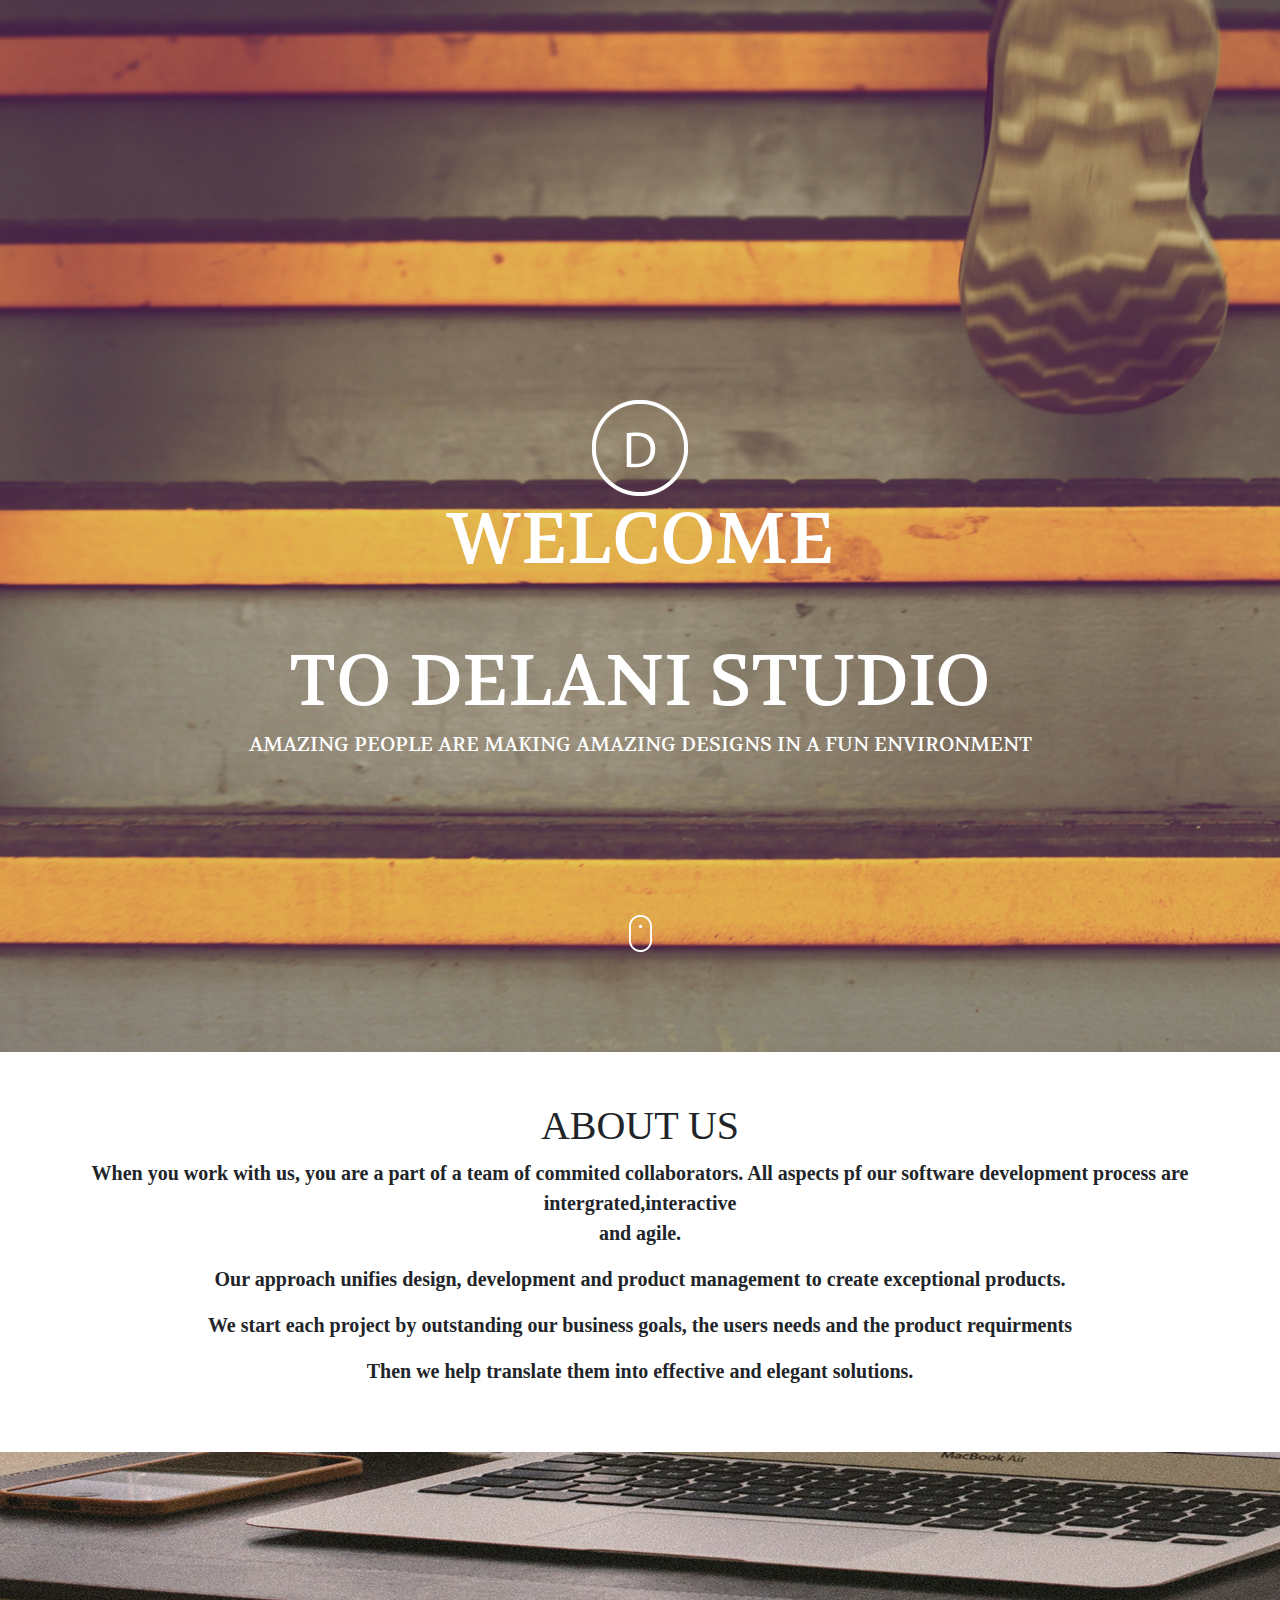
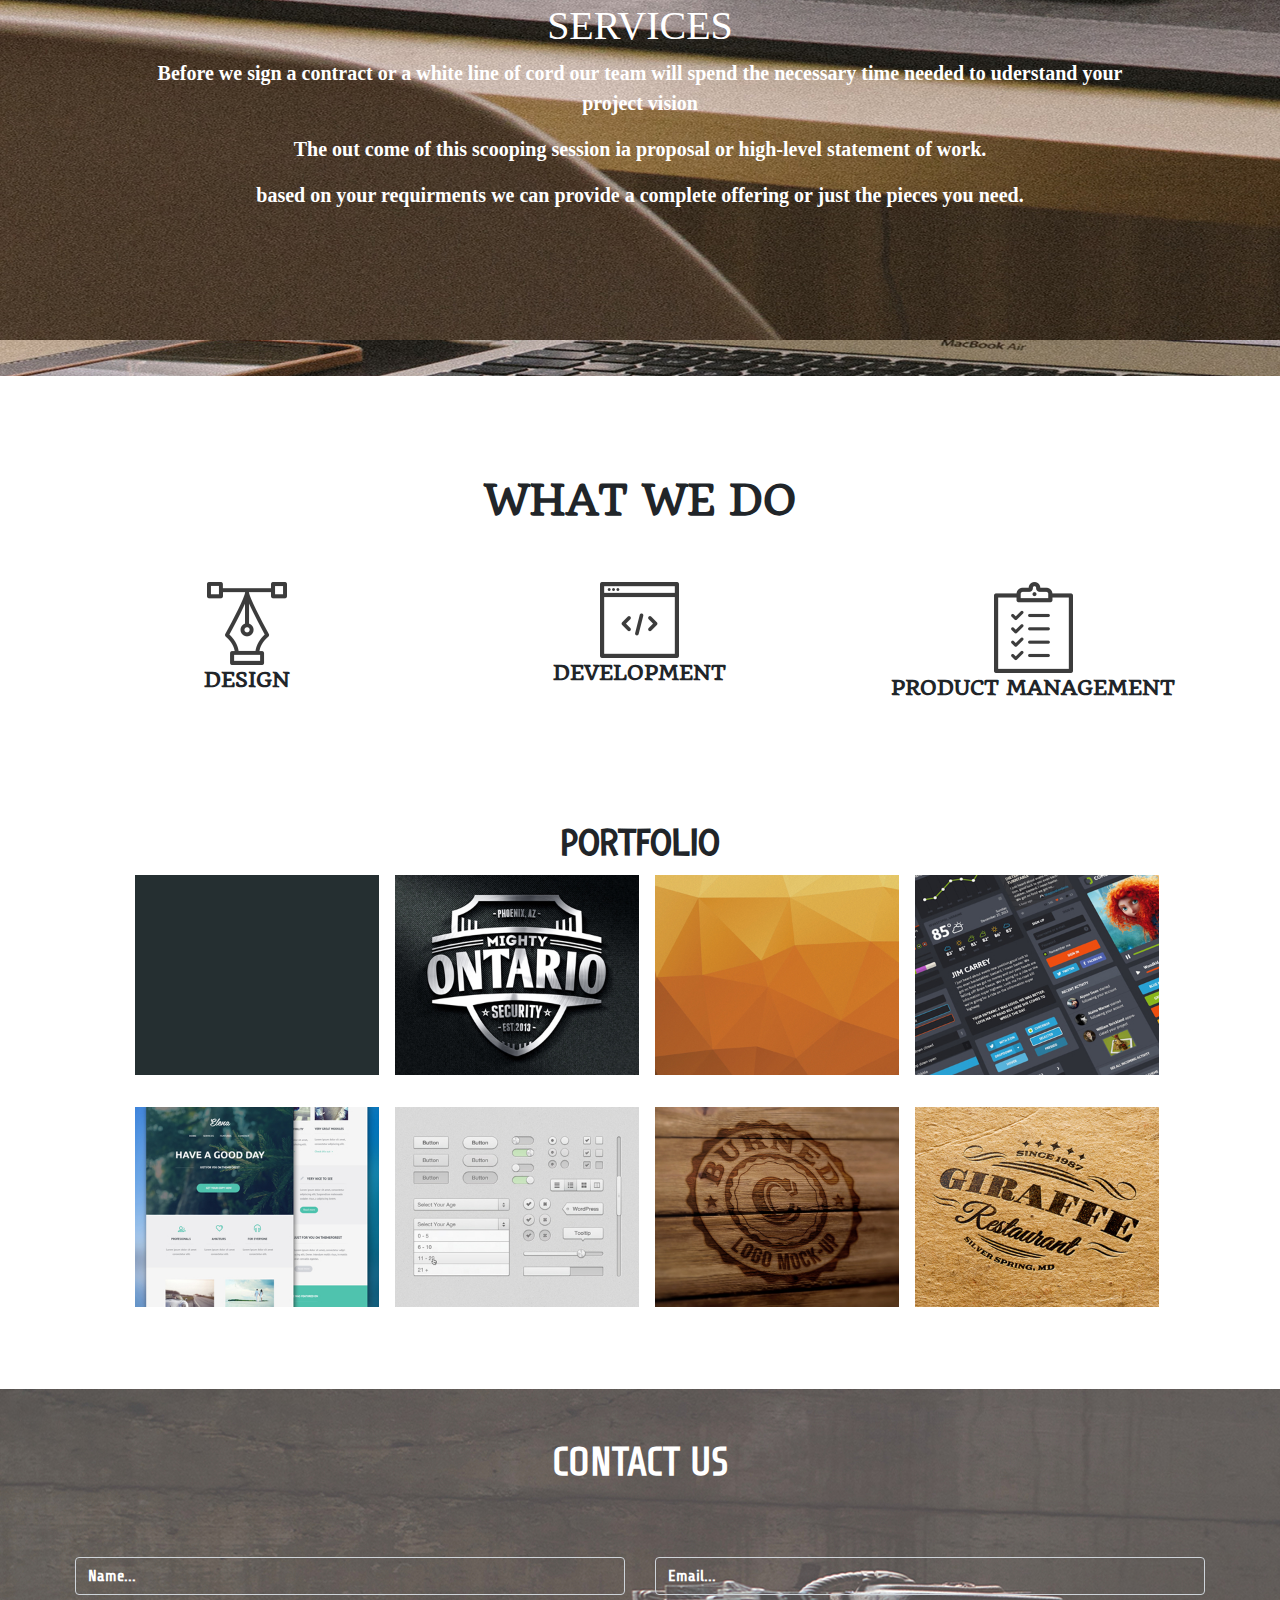
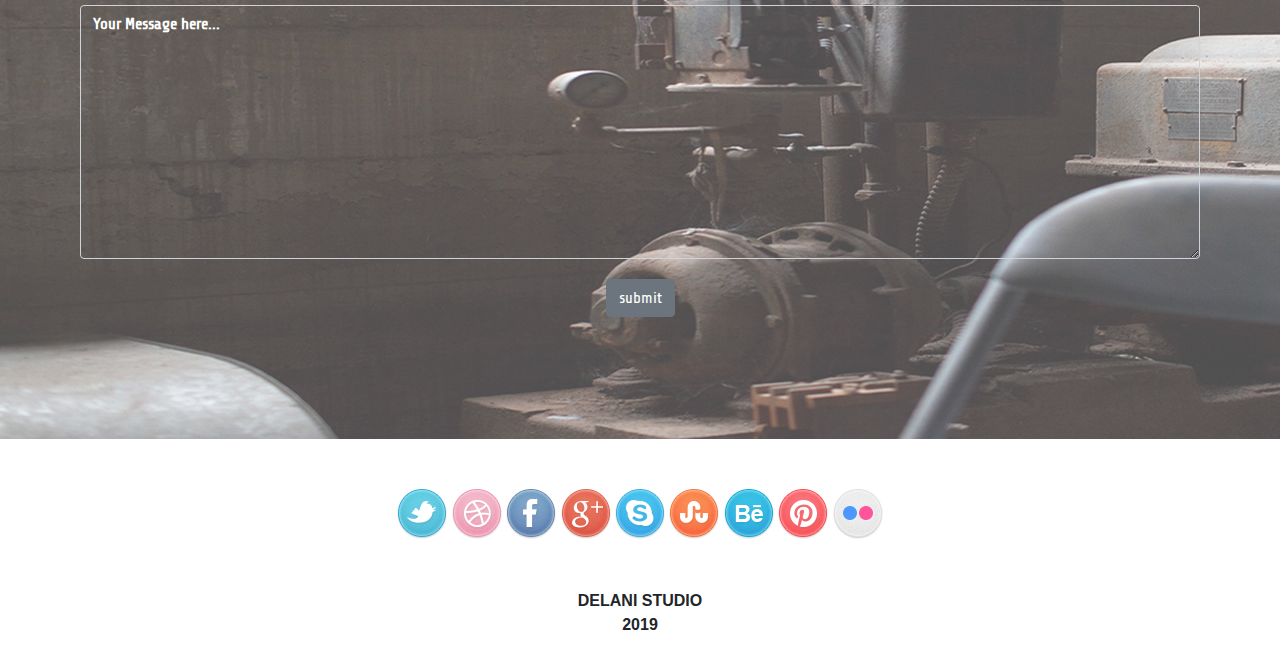
==== commit 797c6310: "added mailchimp api" ====
--- a/index.html
+++ b/index.html
@@ -10,6 +10,9 @@
     <script src="js/scripts.js"></script>
     <link href="https://fonts.googleapis.com/css?family=Barlow+Condensed|Old+Standard+TT|Slabo+27px&display=swap" rel="stylesheet">
     <link href="https://fonts.googleapis.com/css?family=Barlow+Condensed|Old+Standard+TT|Slabo+27px|Volkhov&display=swap" rel="stylesheet">
+    <link href="https://fonts.googleapis.com/css?family=Barlow+Condensed|Big+Shoulders+Text|Old+Standard+TT|Share+Tech|Slabo+27px|Volkhov&display=swap" rel="stylesheet">
+    <link href="https://fonts.googleapis.com/css?family=Barlow+Condensed|Big+Shoulders+Text|Old+Standard+TT|Quando|Share+Tech|Slabo+27px|Volkhov&display=swap" rel="stylesheet">
+    <link href="https://fonts.googleapis.com/css?family=Barlow+Condensed|Big+Shoulders+Text|Fresca|Old+Standard+TT|Oleo+Script+Swash+Caps|Quando|Share+Tech|Slabo+27px|Volkhov&display=swap" rel="stylesheet">
 </head>
 <body>
     <div class="container-fluid">
@@ -166,15 +169,24 @@
             <div class="col-md-12 contact_us">
                 <h1><b>CONTACT US</b></h1>
             </div>
+            <form class="col-md-12" action="https://gmail.us4.list-manage.com/subscribe/post?u=a8b2ed571b6ef0336cbd92496&amp;id=c0e7d7674c" method="post" id="mc-embedded-subscribe-form" name="mc-embedded-subscribe-form" class="validate" target="_blank" novalidate>
+            <div class="row api">
+                <div class="col-md-6">
+                <input type="text" class="form-control transparent" id="formGroupExampleInput1" placeholder="Name..."  name="FNAME">
+            </div>
             <div class="col-md-6">
-                <input type="text" class="form-control transparent" id="formGroupExampleInput" placeholder="Name...">
-            </div>
-            <div class="col-md-6">
-                <input type="text" class="form-control transparent" id="formGroupExampleInput" placeholder="Email...">
-            </div>
+                <input type="text" class="form-control transparent" id="formGroupExampleInput2" placeholder="Email..." name="EMAIL">
+            </div>
+        </div>
             <div class="col-md-12">
-                <textarea class="form-control transparent" id="exampleFormControlTextarea1" rows="10" placeholder="Your Message here..."></textarea>
+                <textarea class="form-control transparent" id="exampleFormControlTextarea1" rows="10" placeholder="Your Message here..." name="MMERGE2"></textarea>
               </div>
+              <div id="mce-responses" class="clear">
+                <div class="response" id="mce-error-response" style="display:none"></div>
+                <div class="response" id="mce-success-response" style="display:none"></div>
+            </div>
+            <button type="submit" class="btn btn-secondary">submit</button>
+              </form>
         </div>
         <!--social icons-->
         <div class="row social_icons_section">
--- a/css/styles.css
+++ b/css/styles.css
@@ -38,12 +38,14 @@
     padding: 50px;
     font-size: 20px;
     text-align: center;
+    font-family: 'Quando';
 }
 .what_we_do{
     padding: 50px;
     text-align: center;
     font-size: 20px;
     font-weight: bold;
+    font-family: 'Quando';
 }
 .portfolio_section{
     text-align: center;
@@ -93,15 +95,18 @@
 .portfolio{
     text-align: center;
     padding: 50px;
+    font-family: 'Fresca';
+
 }
 
 .contact_us_section{
     background-image: url("../image/backgrounds/c_image.jpg");
-    height: 700px;
+    height: 650px;
     width: auto;
     text-align: center;
     color: white;
-    padding: 100px;
+    padding: 50px;
+    font-family: 'Share Tech';
 }
 .transparent{
     background-color: rgba(0, 0, 0, 0);
@@ -125,3 +130,9 @@
 .textclickable1,.textclickable2,.textclickable3{
     display: none;
 }
+.api{
+    padding: 10px;
+}
+.btn-secondary{
+   margin: 20px;
+}
